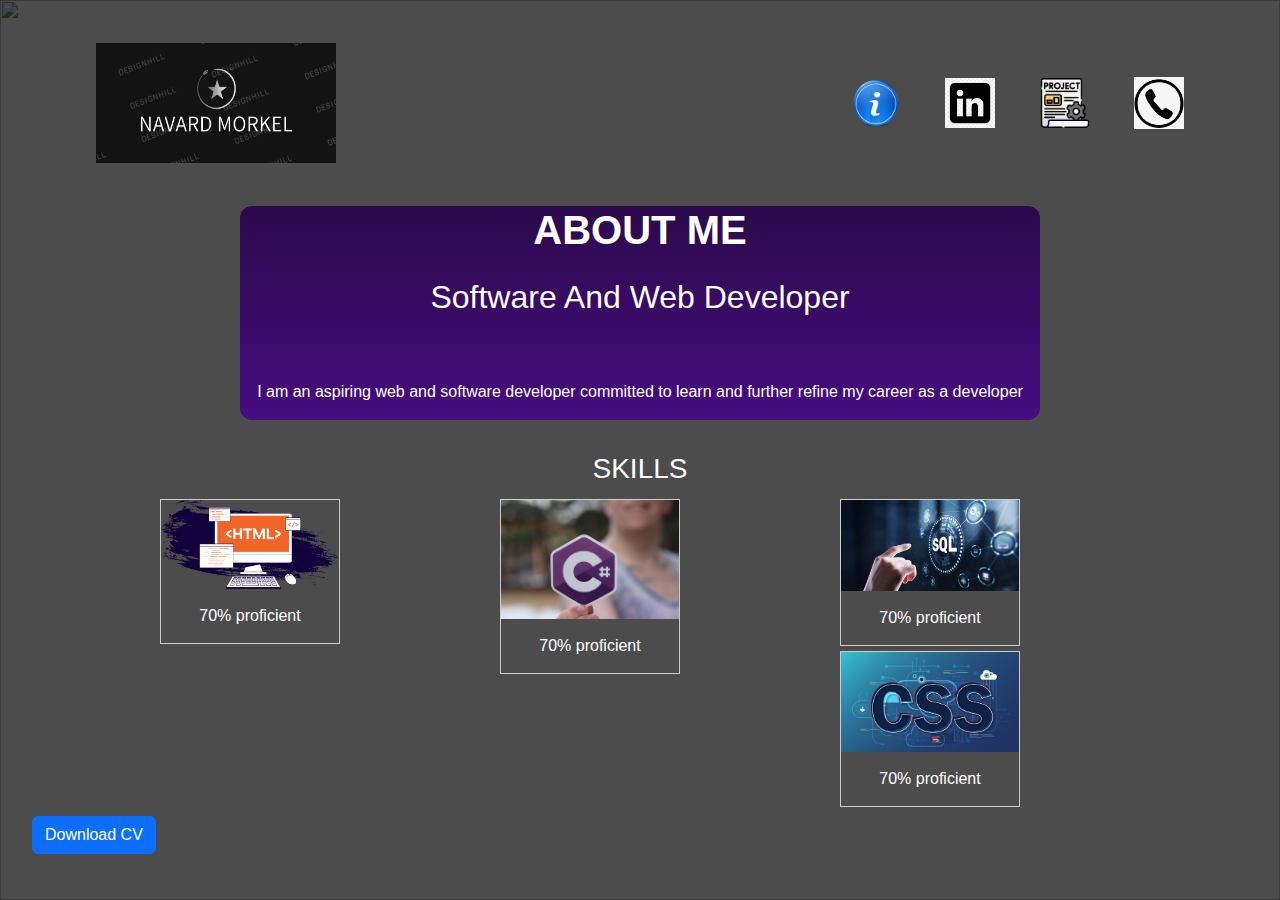
==== about.html @ 849b900f "Update about.html" ====
<!DOCTYPE html>
<html>
<head>
<link rel="stylesheet" href="style.css">
<title>NAVARD EMIL MORKEL PROFILE</title>
<meta charset="utf-8">
  <meta name="viewport" content="width=device-width, initial-scale=1">
  <link href="https://cdn.jsdelivr.net/npm/bootstrap@5.3.3/dist/css/bootstrap.min.css" rel="stylesheet">
  <script src="https://cdn.jsdelivr.net/npm/bootstrap@5.3.3/dist/js/bootstrap.bundle.min.js"></script>
  <script src ="C:\Users\NPC\Desktop\My Profile\script.js"></script>
</head>
<body onload = "imageslide()">

  
   <div class="banner"> 
       <div class="slider">
	      <img src="Images\Image1.jpg" id="SlideIMG">
       </div>
       <div class="overlay">
	    <div class="navbar">
	        <div class="logo">
		    <a href="./index.html"><img src="Images\logo.png"></a>
		</div>
		<div class="menu-icon">
		     <a class="menu-icon" href="./about.html"><img src="Images\about.png"></a>
		     <a class="menu-icon" href=[LinkedIn](https:www.linkedin.com/in/navard-morkel-a11b91218)><img src="Images\linked.png"></a>
		     <a class="menu-icon" href="#"><img src="Images\Project.png"></a>
		     <a class="menu-icon" href="#"><img src="Images\contact.jpg"></a>
		 </div>
	</div>
			
		<div class="content">			
		    <h1><span><b>ABOUT ME</b><span></h1>
			<h2>Software And Web Developer</h2>
		        <br>
		    <p>I am an aspiring web and software developer committed to learn and further refine my career as a developer</p>
		</div>
			
			<div class="skill-container">
			
			   <div class="skill">
			      <h3>SKILLS</h3>
			   </div>
			
	    <div class="gallery">
	      <a target="_blank" href="Images\Image8.png">
                  <img src="Images\Image8.png" alt="Cinque Terre" width="600" height="400">
                  </a>
              <div class="desc">70% proficient</div>
            </div>

            <div class="gallery">
               <a target="_blank" href="Images\Image7.jpg">
                 <img src="Images\Image7.jpg" alt="Forest" width="600" height="400">
                 </a>
               <div class="desc">70% proficient</div>
            </div>

            <div class="gallery">
               <a target="_blank" href="Images\Image9.jpg">
                 <img src="Images\Image9.jpg" alt="Northern Lights" width="600" height="400">
               </a>
              <div class="desc">70% proficient</div>
            </div>

            <div class="gallery">
               <a target="_blank" href="Images\Image10.jpg">
                 <img src="Images\Image10.jpg" alt="Mountains" width="600" height="400">
               </a>
             <div class="desc">70% proficient</div>
            </div>
			  <div class="CV">
					  <a href="NAVARD CV3.pdf" download class="btn btn-primary">Download CV</a>
	          </div>
			 </div>
		</div>
	</div>
	
	<script>
var SlideIMG = document.getElementById("SlideIMG");

var pics = new Array(

           "Image1.jpg",
	   "Image2.jpg",
	   "Image3.jpg",
	   "Image4.jpg",
	   "Image5.jpg",
	   "Image11.jpg",
	   "Image12.jpg",
	   "Image13.jpg"
	   );

var len = pics.length;
 var i = 0;
 
    function imageslide(){
		
		
		if(i > len-1){
			
			i = 0;
		}
		
		SlideIMG.src = pics[i];
		i++;
		setTimeout('imageslide()',3000);
	}

</script>
	</body>
	</html>
---- style.css ----
* {
	
	margin: 0;
	padding: 0;
	font-family: sans-serif;
}

html { overflow-y: scroll; }
 
    

.banner {
	width: 100%;
	height: 100vh;
	position: relative;
	overflow: hidden;
}

.slider {
	width: 100%;
	height:100vh;
	position: relative;
	top: 0;
    	 
	
}

#SlideIMG {
	position: absolute;
	width: 100%;
	height: 100vh;
	animation: zoom 12s linear infinite;
	animation-delay: 3s;
}

@keyframes zoom {
	
	0%,100%{opacity: 1;}
	10% {opacity: 0.5;}
	25%{opacity: 0.5; transform: scale(1)  rotate(0deg);}
	60%{opacity: 1; transform: scale(5)  rotate(50deg);}
}


.overlay {
	width: 100%;
	height: 100vh;
	background: linear-gradient(rgba(0,0,0,0.7),rgba(0,0,0,0.7));
	position: absolute;
	top: 0;
}

.navbar {
	width: 85%;
	display: flex;
	align-item: center;
	margin: 35px auto;
}

.logo {
	flex-basis: 15%;
}

.logo img {
	width:240px;
	height:120px;
	cursor: pointer;
}

.menu-icon {
	flex: 1;
	align-item: center;
	text-align: right;
}

.menu-icon img {
	width: 50px;
	margin-left: 40px;
}

.CV {
	 position: fixed;
	 padding: 16px 32px;
	 bottom: 30px;
	 }

div.gallery {
  margin: 5px;
  border: 1px solid #ccc;
  float: left;
  width: 180px;
  dislay: block;
  margin-bottom: auto;
  margin-left: 10rem;
  margin-right: auto;
  align-item: center;
}

div.gallery:hover {
  border: 1px solid #777;
}

div.gallery img {
  width: 100%;
  height: auto;
}

div.desc {
  padding: 15px;
  text-align: center;
  color:#fff;
}

.content {
	display: flex;
flex-direction: column;
align-items: center;
gap: 1rem;
width: 90%;
max-width:50rem;
margin: 0 auto 2rem auto;
text-align: center;
background: linear-gradient(
to bottom,
#2c0a4c,
#450d80
);
padding: 1 rem;
border-bottom-right-radius: 12px;
border-bottom-left-radius: 12px;
border-top-right-radius: 12px;
border-top-left-radius: 12px;
}

.content h3 {
	color: #fff;
	font-family: sans-serif;
	
}

.content h1 {
	color: #fff;
	font-family: sans-serif;
	text-align: center;
}

.content h2 {
	color: #fff;
	font-family: sans-serif;
	text-align: center;
}


.skill h3 {
	color: #fff;
	font-family: sans-serif;
	text-align: center;
}

.content p {
	color: #fff;
	font-family: sans-serif;
	text-align: center;
}

@keyframes transitionTo {
     from {
		 opacity: 0;
		 transform: rotateX(-10deg);
	 }
	 
	 to {
		 opacity: 1;
		 transform: rotateX(0deg);
	 }
	 
}

body {
	animation: transitionTo 0.75s
}

.main h1{
	font-size: 8rem;
	font-family: verdana, Geneva, Tahoma, sans-serif;
}

.main h1{
	color: transparent;
	-webkit-text-stroke: 3px DodgerBlue;
	position: absolute;
	
	margin-left: 15rem;
	
	
}

.main h1::before {
	content: "NAVARD MORKEL PORTFOLIO";
	position: absolute;
	width: 0%;
	height: 100%;
	overflow: hidden;
	color: DodgerBlue;
	border-right: 8x solid DodgerBlue;
	transition: 2s ease-in-out;
	
		
	
}

.main h1:hover::before {
	width: 100%;
	filter: drop-shadow(0 0 25px DodgerBlue);
}
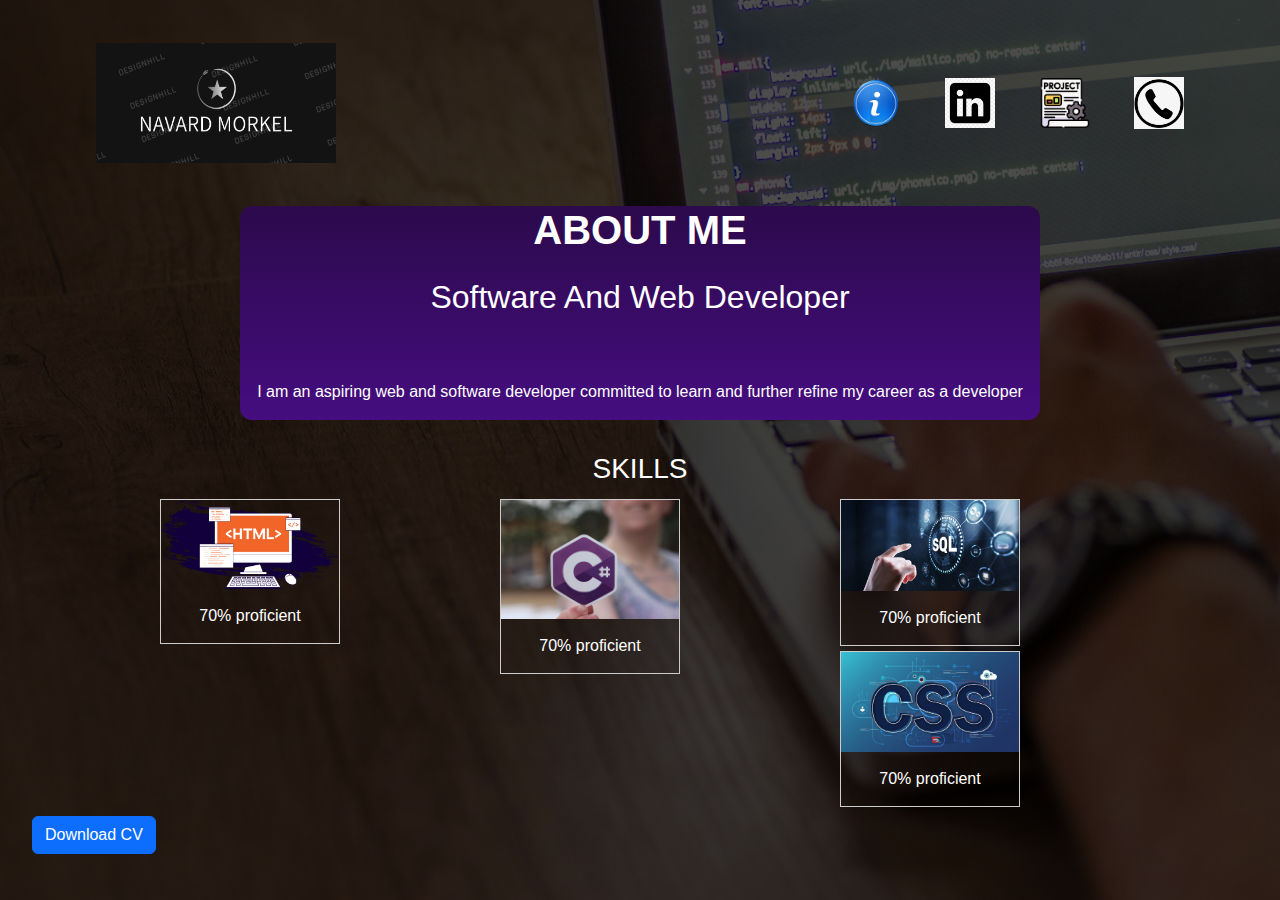
==== commit 6bfcc1a9: "Update about.html" ====
--- a/about.html
+++ b/about.html
@@ -7,25 +7,25 @@
   <meta name="viewport" content="width=device-width, initial-scale=1">
   <link href="https://cdn.jsdelivr.net/npm/bootstrap@5.3.3/dist/css/bootstrap.min.css" rel="stylesheet">
   <script src="https://cdn.jsdelivr.net/npm/bootstrap@5.3.3/dist/js/bootstrap.bundle.min.js"></script>
-  <script src ="C:\Users\NPC\Desktop\My Profile\script.js"></script>
+  <script src ="script.js"></script>
 </head>
 <body onload = "imageslide()">
 
   
    <div class="banner"> 
        <div class="slider">
-	      <img src="Images\Image1.jpg" id="SlideIMG">
+	      <img src="Image1.jpg" id="SlideIMG">
        </div>
        <div class="overlay">
 	    <div class="navbar">
 	        <div class="logo">
-		    <a href="./index.html"><img src="Images\logo.png"></a>
+		    <a href="./index.html"><img src="logo.png"></a>
 		</div>
 		<div class="menu-icon">
-		     <a class="menu-icon" href="./about.html"><img src="Images\about.png"></a>
-		     <a class="menu-icon" href=[LinkedIn](https:www.linkedin.com/in/navard-morkel-a11b91218)><img src="Images\linked.png"></a>
-		     <a class="menu-icon" href="#"><img src="Images\Project.png"></a>
-		     <a class="menu-icon" href="#"><img src="Images\contact.jpg"></a>
+		     <a class="menu-icon" href="./about.html"><img src="about.png"></a>
+		     <a class="menu-icon" href=[LinkedIn](https:www.linkedin.com/in/navard-morkel-a11b91218)><img src="linked.png"></a>
+		     <a class="menu-icon" href="#"><img src="Project.png"></a>
+		     <a class="menu-icon" href="#"><img src="contact.jpg"></a>
 		 </div>
 	</div>
 			
@@ -43,29 +43,29 @@
 			   </div>
 			
 	    <div class="gallery">
-	      <a target="_blank" href="Images\Image8.png">
-                  <img src="Images\Image8.png" alt="Cinque Terre" width="600" height="400">
+	      <a target="_blank" href="Image8.png">
+                  <img src="Image8.png" alt="Cinque Terre" width="600" height="400">
                   </a>
               <div class="desc">70% proficient</div>
             </div>
 
             <div class="gallery">
-               <a target="_blank" href="Images\Image7.jpg">
-                 <img src="Images\Image7.jpg" alt="Forest" width="600" height="400">
+               <a target="_blank" href="Image7.jpg">
+                 <img src="Image7.jpg" alt="Forest" width="600" height="400">
                  </a>
                <div class="desc">70% proficient</div>
             </div>
 
             <div class="gallery">
-               <a target="_blank" href="Images\Image9.jpg">
-                 <img src="Images\Image9.jpg" alt="Northern Lights" width="600" height="400">
+               <a target="_blank" href="Image9.jpg">
+                 <img src="Image9.jpg" alt="Northern Lights" width="600" height="400">
                </a>
               <div class="desc">70% proficient</div>
             </div>
 
             <div class="gallery">
-               <a target="_blank" href="Images\Image10.jpg">
-                 <img src="Images\Image10.jpg" alt="Mountains" width="600" height="400">
+               <a target="_blank" href="Image10.jpg">
+                 <img src="Image10.jpg" alt="Mountains" width="600" height="400">
                </a>
              <div class="desc">70% proficient</div>
             </div>
@@ -81,14 +81,14 @@
 
 var pics = new Array(
 
-           "Image1.jpg",
-	   "Image2.jpg",
-	   "Image3.jpg",
-	   "Image4.jpg",
-	   "Image5.jpg",
-	   "Image11.jpg",
-	   "Image12.jpg",
-	   "Image13.jpg"
+           "./Image1.jpg",
+	   "./Image2.jpg",
+	   "./Image3.jpg",
+	   "./Image4.jpg",
+	   "./Image5.jpg",
+	   "./Image11.jpg",
+	   "./Image12.jpg",
+	   "./Image13.jpg"
 	   );
 
 var len = pics.length;
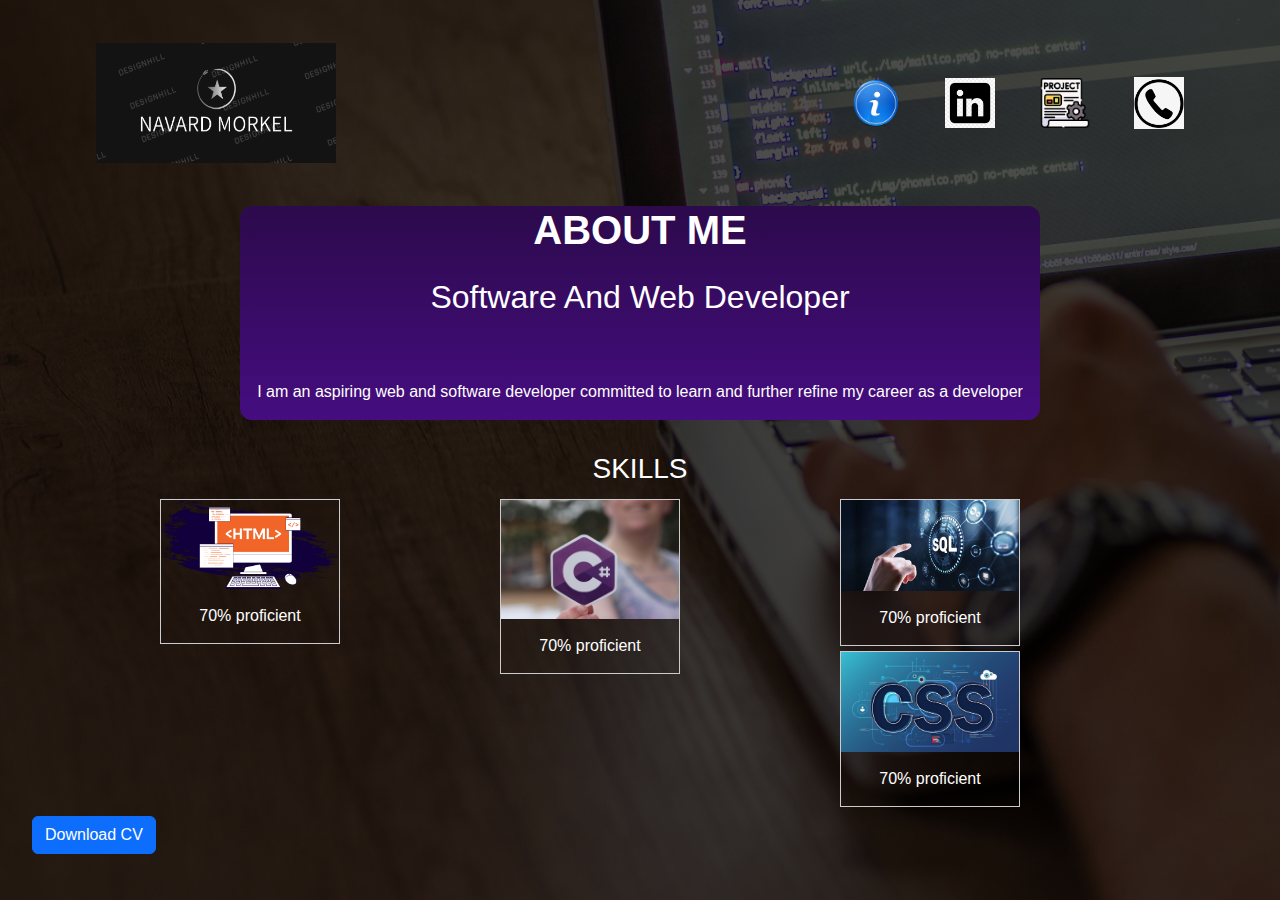
==== commit 97098249: "Update about.html" ====
--- a/about.html
+++ b/about.html
@@ -23,7 +23,7 @@
 		</div>
 		<div class="menu-icon">
 		     <a class="menu-icon" href="./about.html"><img src="about.png"></a>
-		     <a class="menu-icon" href=[LinkedIn](https:www.linkedin.com/in/navard-morkel-a11b91218)><img src="linked.png"></a>
+		     <a class="menu-icon" href="https://linkedin.com/in/navard-morkel-a11b91218"><img src="linked.png"></a>
 		     <a class="menu-icon" href="#"><img src="Project.png"></a>
 		     <a class="menu-icon" href="#"><img src="contact.jpg"></a>
 		 </div>
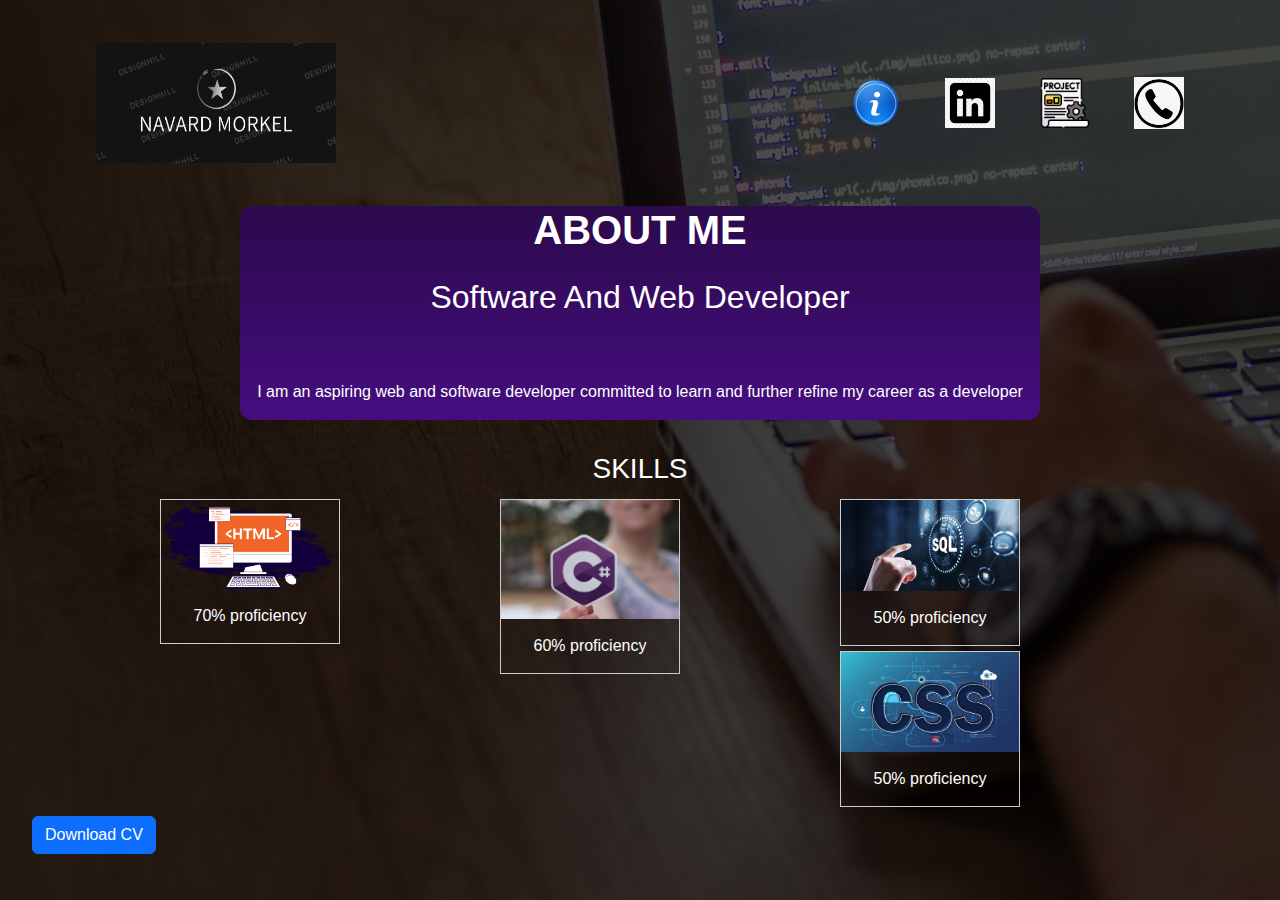
==== commit a58ab5d4: "Update about.html" ====
--- a/about.html
+++ b/about.html
@@ -24,8 +24,8 @@
 		<div class="menu-icon">
 		     <a class="menu-icon" href="./about.html"><img src="about.png"></a>
 		     <a class="menu-icon" href="https://linkedin.com/in/navard-morkel-a11b91218"><img src="linked.png"></a>
-		     <a class="menu-icon" href="#"><img src="Project.png"></a>
-		     <a class="menu-icon" href="#"><img src="contact.jpg"></a>
+		     <a class="menu-icon" href="./project.html"><img src="Project.png"></a>
+		     <a class="menu-icon" href="./contact.html"><img src="contact.jpg"></a>
 		 </div>
 	</div>
 			
@@ -44,30 +44,30 @@
 			
 	    <div class="gallery">
 	      <a target="_blank" href="Image8.png">
-                  <img src="Image8.png" alt="Cinque Terre" width="600" height="400">
+                  <img src="Image8.png" alt="HTML" width="600" height="400">
                   </a>
-              <div class="desc">70% proficient</div>
+              <div class="desc">70% proficiency</div>
             </div>
 
             <div class="gallery">
                <a target="_blank" href="Image7.jpg">
-                 <img src="Image7.jpg" alt="Forest" width="600" height="400">
+                 <img src="Image7.jpg" alt="C#" width="600" height="400">
                  </a>
-               <div class="desc">70% proficient</div>
+               <div class="desc">60% proficiency</div>
             </div>
 
             <div class="gallery">
                <a target="_blank" href="Image9.jpg">
-                 <img src="Image9.jpg" alt="Northern Lights" width="600" height="400">
+                 <img src="Image9.jpg" alt="SQL" width="600" height="400">
                </a>
-              <div class="desc">70% proficient</div>
+              <div class="desc">50% proficiency</div>
             </div>
 
             <div class="gallery">
                <a target="_blank" href="Image10.jpg">
-                 <img src="Image10.jpg" alt="Mountains" width="600" height="400">
+                 <img src="Image10.jpg" alt="CSS" width="600" height="400">
                </a>
-             <div class="desc">70% proficient</div>
+             <div class="desc">50% proficiency</div>
             </div>
 			  <div class="CV">
 					  <a href="NAVARD CV3.pdf" download class="btn btn-primary">Download CV</a>
--- a/style.css
+++ b/style.css
@@ -3,6 +3,7 @@
 	margin: 0;
 	padding: 0;
 	font-family: sans-serif;
+	box-sizing: border-box;
 }
 
 html { overflow-y: scroll; }
@@ -83,6 +84,44 @@
 	 padding: 16px 32px;
 	 bottom: 30px;
 	 }
+	
+
+.main h1{
+	font-size: 8rem;
+	font-family: verdana, Geneva, Tahoma, sans-serif;
+}
+
+.main h1{
+	color: transparent;
+	-webkit-text-stroke: 3px DodgerBlue;
+	position: absolute;
+	
+	margin-left: 15rem;
+	
+	
+}
+
+.main h1::before {
+	content: "NAVARD MORKEL PORTFOLIO";
+	position: absolute;
+	width: 0%;
+	height: 100%;
+	overflow: hidden;
+	color: DodgerBlue;
+	border-right: 8x solid DodgerBlue;
+	transition: 2s ease-in-out;
+	
+		
+	
+}
+
+.main h1:hover::before {
+	width: 100%;
+	filter: drop-shadow(0 0 25px DodgerBlue);
+}	
+	 
+
+/* -------- About --------*/
 
 div.gallery {
   margin: 5px;
@@ -112,7 +151,7 @@
 }
 
 .content {
-	display: flex;
+display: flex;
 flex-direction: column;
 align-items: center;
 gap: 1rem;
@@ -163,6 +202,8 @@
 	text-align: center;
 }
 
+/* -----  Page Transition ---- */
+
 @keyframes transitionTo {
      from {
 		 opacity: 0;
@@ -180,39 +221,169 @@
 	animation: transitionTo 0.75s
 }
 
-.main h1{
-	font-size: 8rem;
-	font-family: verdana, Geneva, Tahoma, sans-serif;
-}
-
-.main h1{
-	color: transparent;
-	-webkit-text-stroke: 3px DodgerBlue;
-	position: absolute;
-	
-	margin-left: 15rem;
-	
-	
-}
-
-.main h1::before {
-	content: "NAVARD MORKEL PORTFOLIO";
-	position: absolute;
-	width: 0%;
-	height: 100%;
-	overflow: hidden;
-	color: DodgerBlue;
-	border-right: 8x solid DodgerBlue;
-	transition: 2s ease-in-out;
-	
-		
-	
-}
-
-.main h1:hover::before {
-	width: 100%;
-	filter: drop-shadow(0 0 25px DodgerBlue);
-}
-	
-
-
+
+
+
+/* ------- project -------*/
+
+.projectList {
+	width: 100%;
+	height: 100vh;
+	overflow-y: scroll;
+	overflow-snap-type: y mandatory;
+}
+
+.lines {
+	width: 100%;
+	height: 100vh;
+	display: flex;
+	align-items: center;
+	justify-content: center;
+	gap: 50px;
+	color: #000000;
+	scroll-snap-align: start;
+}
+
+.lines img {
+	width: 350px;
+}
+
+.lines h2 {
+	font-size: 70px;
+	font-weight: 600;
+	max-width: 650px;
+	
+}
+
+.line1 {
+	background: linear-gradient(454deg, #4f4080, #9553ff);
+}
+
+.line2 {
+	background: linear-gradient(454deg, #404c80, #53ff80);
+}
+
+.line3 {
+	background: linear-gradient(454deg, #9574ff, #ff5353);
+}
+	
+
+header {
+	position: relative;
+	background: #000000;
+}
+
+/*------ Contact ------ */
+
+.contact-left {
+	flex-basis: 35%;
+}
+
+.contact-right {
+	flex-basis: 60%;
+}
+
+.contact-left p {
+	margin-top: 30px;
+	color: #fff;
+}
+
+.contact-left h1 {
+	color: #fff;
+}
+.contact-left p i {
+	color: #ff004f;
+	margin-right: 15px;
+	font-size: 25px;
+	
+}
+
+.media-icon a {
+	text-decoration: none;
+	font-size: 30px;
+	margin-right: 15px;
+	color: #ababab;
+	display: inline-block;
+	transition: transform 0.5s;
+}
+
+.media-icon a:hover {
+	color: #ff004f;
+	transform: translateY(-5px);
+}
+
+
+
+.contact-right form {
+	width: 100%;
+}
+
+form input, form textarea {
+	width: 100%;
+	border: 0;
+	outline: none;
+	padding: 15px;
+	background: #262626;
+	margin: 15px 0;
+	color:#fff;
+	font-size: 20px;
+	border-radius: 6px;
+	dislay: inline-block;
+	
+	
+}
+
+/* ---- Smaller Screens ---- */
+
+@media only screen and (max-width: 768px) {
+	
+	.navbar {
+		position: fixed;
+		top: 0;
+		right: 0;
+		width: 100%;
+		height: 100vh;
+		diplay: flex;
+		
+		
+	}
+	.logo {
+		display: block;
+		margin: 0;
+		padding: 0;
+	} 
+
+	.main h1 {
+		
+		font-size: 25px;
+		text-align: center;
+	}
+	.content {
+		width: 10px 20px;
+		font-size: 20px;
+	}
+	.gallery {
+	        position: relative;
+		top: 0;
+		right: 0;
+		width: 100%;
+		height: 100vh;
+		padding-top: 50px;
+		diplay: flex;
+		
+		
+	}
+
+	.projectList {
+	        position: fixed;
+		top: 0;
+		right: 0;
+		width: 200px;
+		height: 100vh;
+		padding-top: 50px;
+                
+		
+	}
+}	
+
+
